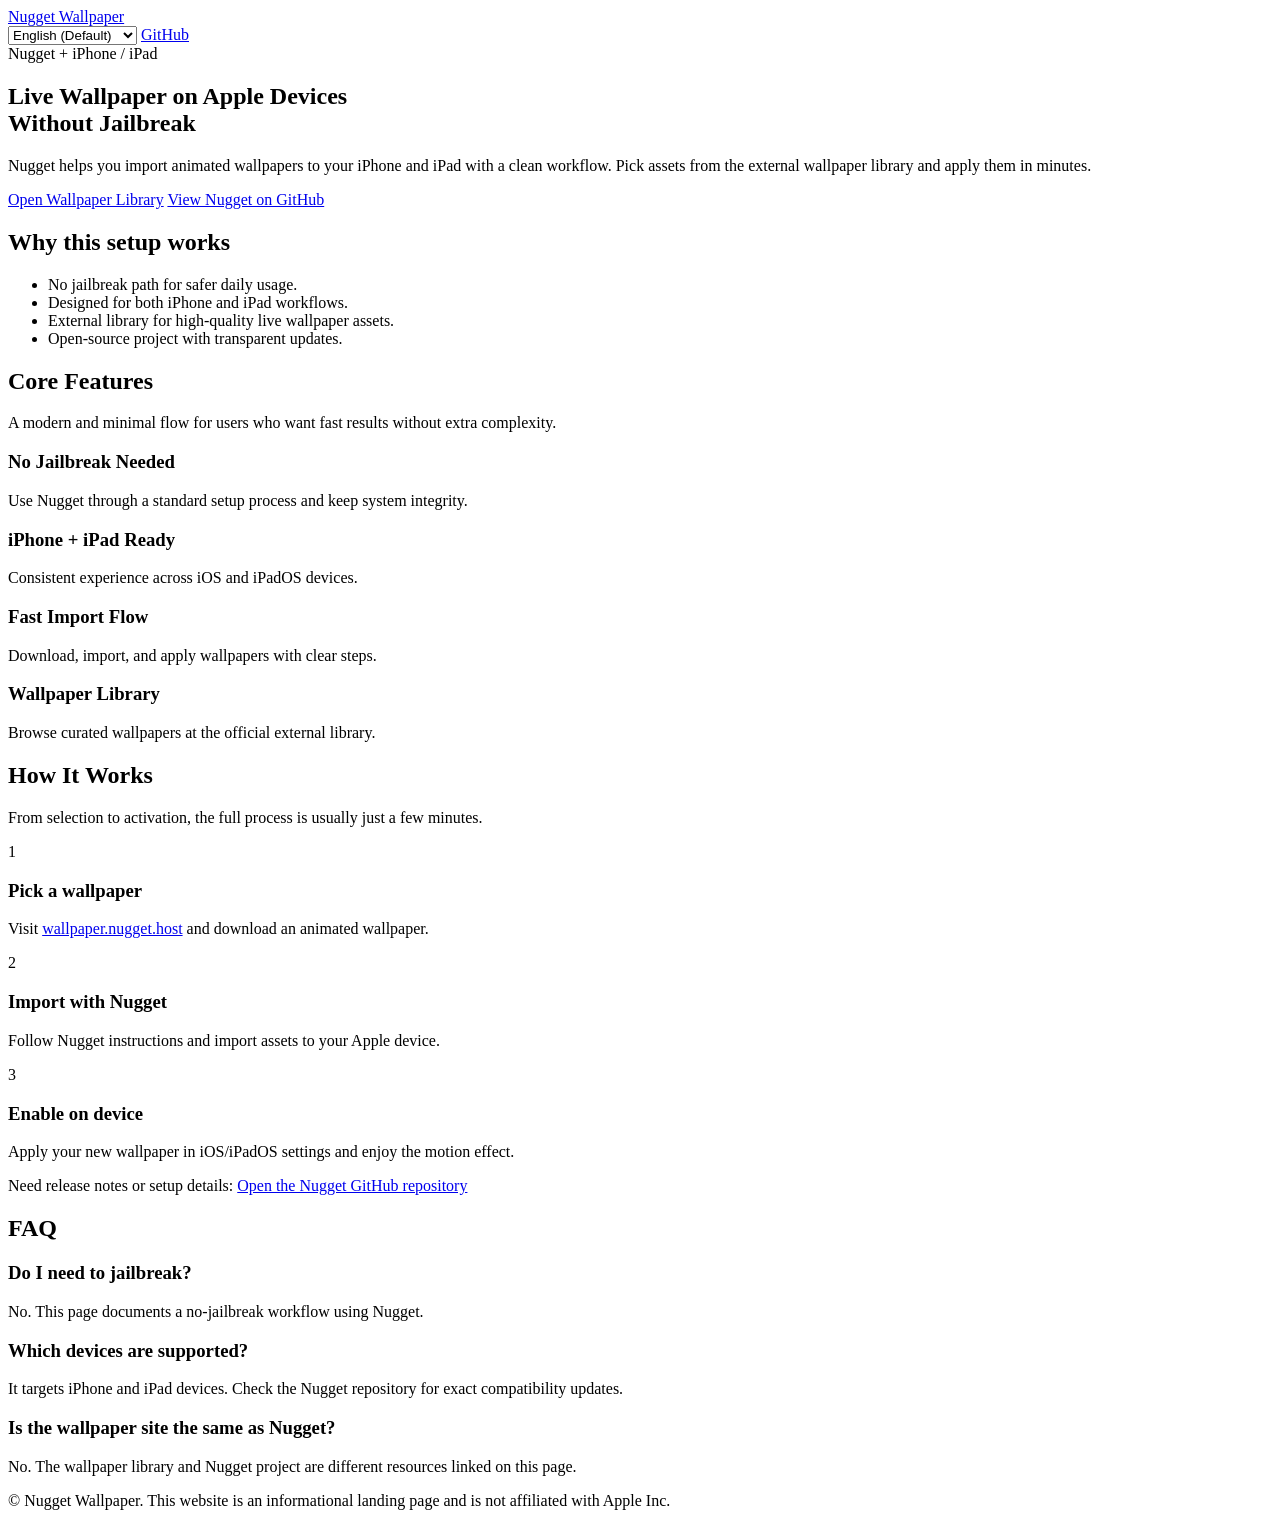
==== docs/index.html @ 43ba1bdb "docs: 添加多语言README文档" ====
<!doctype html>
<html lang="en">
<head>
  <meta charset="utf-8">
  <meta name="viewport" content="width=device-width, initial-scale=1">
  <title>Nugget Live Wallpaper for iPhone & iPad | No Jailbreak</title>
  <meta name="description" content="Beautify your iPhone and iPad with Nugget live wallpapers. Import animated wallpapers without jailbreak and access the official wallpaper library.">
  <meta name="keywords" content="Nugget, live wallpaper, iPhone wallpaper, iPad wallpaper, no jailbreak, animated wallpaper, Apple customization">
  <meta name="robots" content="index,follow,max-snippet:-1,max-image-preview:large,max-video-preview:-1">
  <meta name="googlebot" content="index,follow,max-snippet:-1,max-image-preview:large,max-video-preview:-1">
  <link rel="canonical" href="https://john-0x01.github.io/nugget-wallpaper/">
  <link rel="alternate" hreflang="en" href="https://john-0x01.github.io/nugget-wallpaper/en/">
  <link rel="alternate" hreflang="vi" href="https://john-0x01.github.io/nugget-wallpaper/vi/">
  <link rel="alternate" hreflang="ja" href="https://john-0x01.github.io/nugget-wallpaper/ja/">
  <link rel="alternate" hreflang="ko" href="https://john-0x01.github.io/nugget-wallpaper/ko/">
  <link rel="alternate" hreflang="th" href="https://john-0x01.github.io/nugget-wallpaper/th/">
  <link rel="alternate" hreflang="ru" href="https://john-0x01.github.io/nugget-wallpaper/ru/">
  <link rel="alternate" hreflang="fr" href="https://john-0x01.github.io/nugget-wallpaper/fr/">
  <link rel="alternate" hreflang="hi" href="https://john-0x01.github.io/nugget-wallpaper/hi/">
  <link rel="alternate" hreflang="es" href="https://john-0x01.github.io/nugget-wallpaper/es/">
  <link rel="alternate" hreflang="ar" href="https://john-0x01.github.io/nugget-wallpaper/ar/">
  <link rel="alternate" hreflang="de" href="https://john-0x01.github.io/nugget-wallpaper/de/">
  <link rel="alternate" hreflang="id" href="https://john-0x01.github.io/nugget-wallpaper/id/">
  <link rel="alternate" hreflang="x-default" href="https://john-0x01.github.io/nugget-wallpaper/">
  <meta property="og:type" content="website">
  <meta property="og:site_name" content="Nugget Wallpaper">
  <meta property="og:title" content="Nugget Live Wallpaper for iPhone & iPad (No Jailbreak)">
  <meta property="og:description" content="Import animated wallpapers to Apple devices with Nugget in minutes.">
  <meta property="og:url" content="https://john-0x01.github.io/nugget-wallpaper/">
  <meta property="og:image" content="https://john-0x01.github.io/nugget-wallpaper/assets/og-cover.svg">
  <meta name="twitter:card" content="summary_large_image">
  <meta name="twitter:title" content="Nugget Live Wallpaper for iPhone & iPad">
  <meta name="twitter:description" content="No jailbreak required. Use Nugget to import live wallpapers.">
  <meta name="twitter:image" content="https://john-0x01.github.io/nugget-wallpaper/assets/og-cover.svg">
  <link rel="preconnect" href="https://fonts.googleapis.com">
  <link rel="preconnect" href="https://fonts.gstatic.com" crossorigin>
  <link href="https://fonts.googleapis.com/css2?family=Noto+Sans:wght@400;500;700;800&family=Noto+Sans+JP:wght@400;500;700;900&family=Noto+Sans+KR:wght@400;500;700;900&family=Noto+Sans+Thai:wght@400;500;700;900&family=Space+Grotesk:wght@500;700&display=swap" rel="stylesheet">
  <link rel="stylesheet" href="/nugget-wallpaper/assets/styles.css">
  <script type="application/ld+json">
  {
    "@context": "https://schema.org",
    "@type": "SoftwareApplication",
    "name": "Nugget",
    "operatingSystem": "iOS, iPadOS",
    "applicationCategory": "UtilitiesApplication",
    "description": "Import live wallpapers to iPhone and iPad without jailbreak using Nugget.",
    "url": "https://john-0x01.github.io/nugget-wallpaper/",
    "sameAs": [
      "https://github.com/leminlimez/Nugget",
      "https://wallpaper.nugget.host"
    ]
  }
  </script>
</head>
<body>
  <header class="site-header">
    <div class="container header-inner">
      <a class="brand" href="https://john-0x01.github.io/nugget-wallpaper/">
        <span class="brand-dot" aria-hidden="true"></span>
        <span>Nugget Wallpaper</span>
      </a>
      <div class="header-actions">
        <select class="language-select" data-language-select aria-label="Select language">
          <option value="https://john-0x01.github.io/nugget-wallpaper/" selected>English (Default)</option>
          <option value="https://john-0x01.github.io/nugget-wallpaper/en/">English</option>
          <option value="https://john-0x01.github.io/nugget-wallpaper/vi/">Tiếng Việt</option>
          <option value="https://john-0x01.github.io/nugget-wallpaper/ja/">日本語</option>
          <option value="https://john-0x01.github.io/nugget-wallpaper/ko/">한국어</option>
          <option value="https://john-0x01.github.io/nugget-wallpaper/th/">ไทย</option>
          <option value="https://john-0x01.github.io/nugget-wallpaper/ru/">Русский</option>
          <option value="https://john-0x01.github.io/nugget-wallpaper/fr/">Français</option>
          <option value="https://john-0x01.github.io/nugget-wallpaper/hi/">हिन्दी</option>
          <option value="https://john-0x01.github.io/nugget-wallpaper/es/">Español</option>
          <option value="https://john-0x01.github.io/nugget-wallpaper/ar/">العربية</option>
          <option value="https://john-0x01.github.io/nugget-wallpaper/de/">Deutsch</option>
          <option value="https://john-0x01.github.io/nugget-wallpaper/id/">Bahasa Indonesia</option>
        </select>
        <a class="icon-link" href="https://github.com/leminlimez/Nugget" target="_blank" rel="noopener noreferrer">GitHub</a>
      </div>
    </div>
  </header>

  <main>
    <section class="container hero reveal">
      <div>
        <span class="badge">Nugget + iPhone / iPad</span>
        <h1>Live Wallpaper on Apple Devices<br>Without Jailbreak</h1>
        <p class="subtitle">
          Nugget helps you import animated wallpapers to your iPhone and iPad with a clean workflow. Pick assets from the external wallpaper library and apply them in minutes.
        </p>
        <div class="cta-row">
          <a class="btn btn-primary" href="https://wallpaper.nugget.host" target="_blank" rel="noopener noreferrer">Open Wallpaper Library</a>
          <a class="btn btn-secondary" href="https://github.com/leminlimez/Nugget" target="_blank" rel="noopener noreferrer">View Nugget on GitHub</a>
        </div>
      </div>
      <aside class="hero-card">
        <h2>Why this setup works</h2>
        <ul class="hero-list">
          <li>No jailbreak path for safer daily usage.</li>
          <li>Designed for both iPhone and iPad workflows.</li>
          <li>External library for high-quality live wallpaper assets.</li>
          <li>Open-source project with transparent updates.</li>
        </ul>
      </aside>
    </section>

    <section class="container section reveal" id="features">
      <h2>Core Features</h2>
      <p class="section-intro">A modern and minimal flow for users who want fast results without extra complexity.</p>
      <div class="grid features">
        <article class="card">
          <h3>No Jailbreak Needed</h3>
          <p>Use Nugget through a standard setup process and keep system integrity.</p>
        </article>
        <article class="card">
          <h3>iPhone + iPad Ready</h3>
          <p>Consistent experience across iOS and iPadOS devices.</p>
        </article>
        <article class="card">
          <h3>Fast Import Flow</h3>
          <p>Download, import, and apply wallpapers with clear steps.</p>
        </article>
        <article class="card">
          <h3>Wallpaper Library</h3>
          <p>Browse curated wallpapers at the official external library.</p>
        </article>
      </div>
    </section>

    <section class="container section reveal" id="how-it-works">
      <h2>How It Works</h2>
      <p class="section-intro">From selection to activation, the full process is usually just a few minutes.</p>
      <div class="grid steps">
        <article class="card">
          <span class="step-number">1</span>
          <h3>Pick a wallpaper</h3>
          <p>Visit <a href="https://wallpaper.nugget.host" target="_blank" rel="noopener noreferrer">wallpaper.nugget.host</a> and download an animated wallpaper.</p>
        </article>
        <article class="card">
          <span class="step-number">2</span>
          <h3>Import with Nugget</h3>
          <p>Follow Nugget instructions and import assets to your Apple device.</p>
        </article>
        <article class="card">
          <span class="step-number">3</span>
          <h3>Enable on device</h3>
          <p>Apply your new wallpaper in iOS/iPadOS settings and enjoy the motion effect.</p>
        </article>
      </div>

      <div class="callout">
        Need release notes or setup details:
        <a href="https://github.com/leminlimez/Nugget" target="_blank" rel="noopener noreferrer">Open the Nugget GitHub repository</a>
      </div>
    </section>

    <section class="container section reveal" id="faq">
      <h2>FAQ</h2>
      <div class="faq">
        <article class="faq-item">
          <h3>Do I need to jailbreak?</h3>
          <p>No. This page documents a no-jailbreak workflow using Nugget.</p>
        </article>
        <article class="faq-item">
          <h3>Which devices are supported?</h3>
          <p>It targets iPhone and iPad devices. Check the Nugget repository for exact compatibility updates.</p>
        </article>
        <article class="faq-item">
          <h3>Is the wallpaper site the same as Nugget?</h3>
          <p>No. The wallpaper library and Nugget project are different resources linked on this page.</p>
        </article>
      </div>
    </section>
  </main>

  <footer class="site-footer">
    <div class="container footer-inner">
      <p>© <span class="year"></span> Nugget Wallpaper. This website is an informational landing page and is not affiliated with Apple Inc.</p>
    </div>
  </footer>

  <script src="/nugget-wallpaper/assets/app.js" defer></script>
</body>
</html>
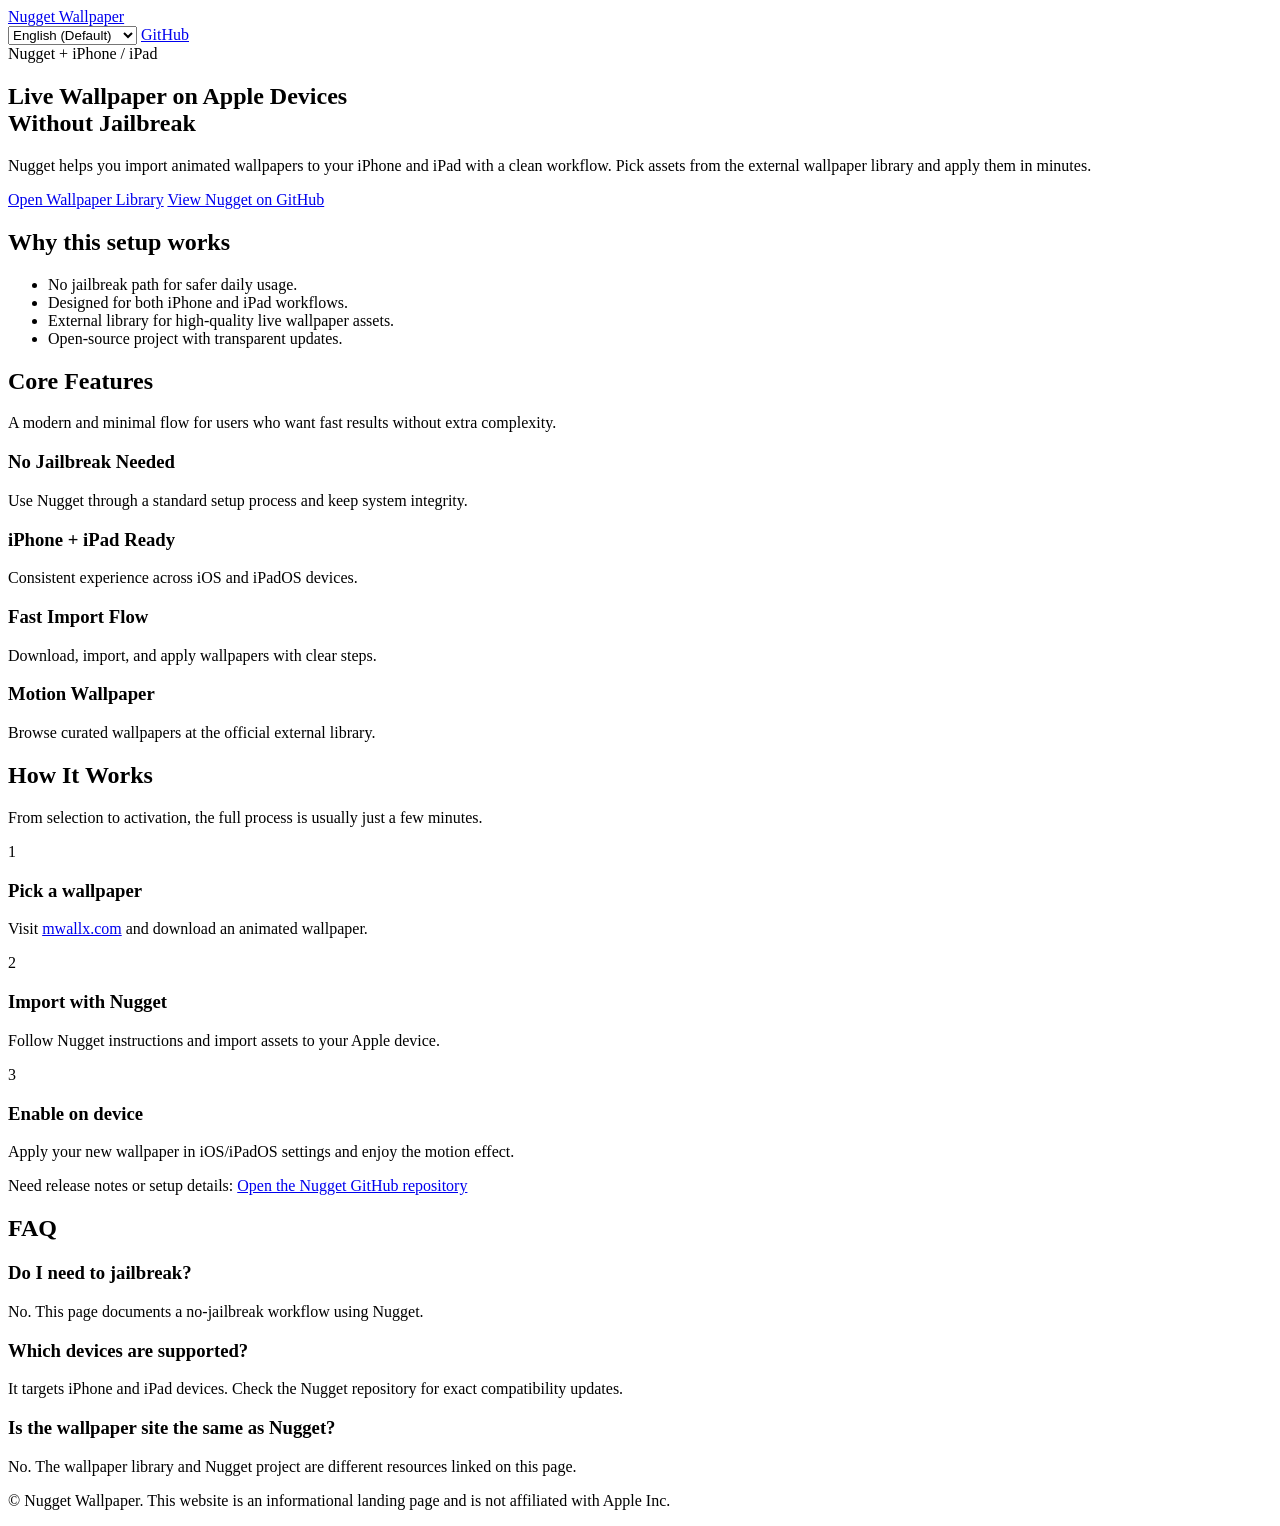
==== commit 982e8655: "fix: 更新壁纸库链接至 mwallx.com" ====
--- a/docs/index.html
+++ b/docs/index.html
@@ -5,7 +5,7 @@
   <meta name="viewport" content="width=device-width, initial-scale=1">
   <title>Nugget Live Wallpaper for iPhone & iPad | No Jailbreak</title>
   <meta name="description" content="Beautify your iPhone and iPad with Nugget live wallpapers. Import animated wallpapers without jailbreak and access the official wallpaper library.">
-  <meta name="keywords" content="Nugget, live wallpaper, iPhone wallpaper, iPad wallpaper, no jailbreak, animated wallpaper, Apple customization">
+  <meta name="keywords" content="Nugget, motion wallpaper, nugget wallpaper, tendies wallpaper, tendies file, nugget ios 26, nugget ios 18, nugget ios 17, nugget ipa, nugget ios wallpaper, nugget  wallpaper ios, misaka, misaka26, nugget github, nugget mobile, sidestore, nugget v7, nugget v5, nugget 5.0, pocket poster, cowabunga,itunes download, iPhone wallpaper, iPad wallpaper, no jailbreak, animated wallpaper, Motion Wallpaper, Apple customization wallpaper, Nugget wallpaper, live wallpaper, how to set wallpaper with Nugget, system themes, system widgets, Nugget tutorial, tendies wallpaper files">
   <meta name="robots" content="index,follow,max-snippet:-1,max-image-preview:large,max-video-preview:-1">
   <meta name="googlebot" content="index,follow,max-snippet:-1,max-image-preview:large,max-video-preview:-1">
   <link rel="canonical" href="https://john-0x01.github.io/nugget-wallpaper/">
@@ -43,13 +43,29 @@
     "name": "Nugget",
     "operatingSystem": "iOS, iPadOS",
     "applicationCategory": "UtilitiesApplication",
-    "description": "Import live wallpapers to iPhone and iPad without jailbreak using Nugget.",
+    "description": "Import motion wallpapers to iPhone and iPad without jailbreak using Nugget.",
     "url": "https://john-0x01.github.io/nugget-wallpaper/",
     "sameAs": [
       "https://github.com/leminlimez/Nugget",
-      "https://wallpaper.nugget.host"
+      "https://mwallx.com"
     ]
   }
+  </script>
+<!-- Google tag (gtag.js) -->
+  <script async src="https://www.googletagmanager.com/gtag/js?id=G-H7LN4WKBP3"></script>
+  <script>
+    window.dataLayer = window.dataLayer || [];
+    function gtag(){dataLayer.push(arguments);}
+    gtag('js', new Date());
+
+    gtag('config', 'G-H7LN4WKBP3');
+  </script>
+<script type="text/javascript">
+      (function(c,l,a,r,i,t,y){
+          c[a]=c[a]||function(){(c[a].q=c[a].q||[]).push(arguments)};
+          t=l.createElement(r);t.async=1;t.src="https://www.clarity.ms/tag/"+i;
+          y=l.getElementsByTagName(r)[0];y.parentNode.insertBefore(t,y);
+      })(window, document, "clarity", "script", "vpftzbodew");
   </script>
 </head>
 <body>
@@ -89,7 +105,7 @@
           Nugget helps you import animated wallpapers to your iPhone and iPad with a clean workflow. Pick assets from the external wallpaper library and apply them in minutes.
         </p>
         <div class="cta-row">
-          <a class="btn btn-primary" href="https://wallpaper.nugget.host" target="_blank" rel="noopener noreferrer">Open Wallpaper Library</a>
+          <a class="btn btn-primary" href="https://mwallx.com" target="_blank" rel="noopener noreferrer">Open Wallpaper Library</a>
           <a class="btn btn-secondary" href="https://github.com/leminlimez/Nugget" target="_blank" rel="noopener noreferrer">View Nugget on GitHub</a>
         </div>
       </div>
@@ -121,7 +137,7 @@
           <p>Download, import, and apply wallpapers with clear steps.</p>
         </article>
         <article class="card">
-          <h3>Wallpaper Library</h3>
+          <h3>Motion Wallpaper</h3>
           <p>Browse curated wallpapers at the official external library.</p>
         </article>
       </div>
@@ -134,7 +150,7 @@
         <article class="card">
           <span class="step-number">1</span>
           <h3>Pick a wallpaper</h3>
-          <p>Visit <a href="https://wallpaper.nugget.host" target="_blank" rel="noopener noreferrer">wallpaper.nugget.host</a> and download an animated wallpaper.</p>
+          <p>Visit <a href="https://mwallx.com" target="_blank" rel="noopener noreferrer">mwallx.com</a> and download an animated wallpaper.</p>
         </article>
         <article class="card">
           <span class="step-number">2</span>
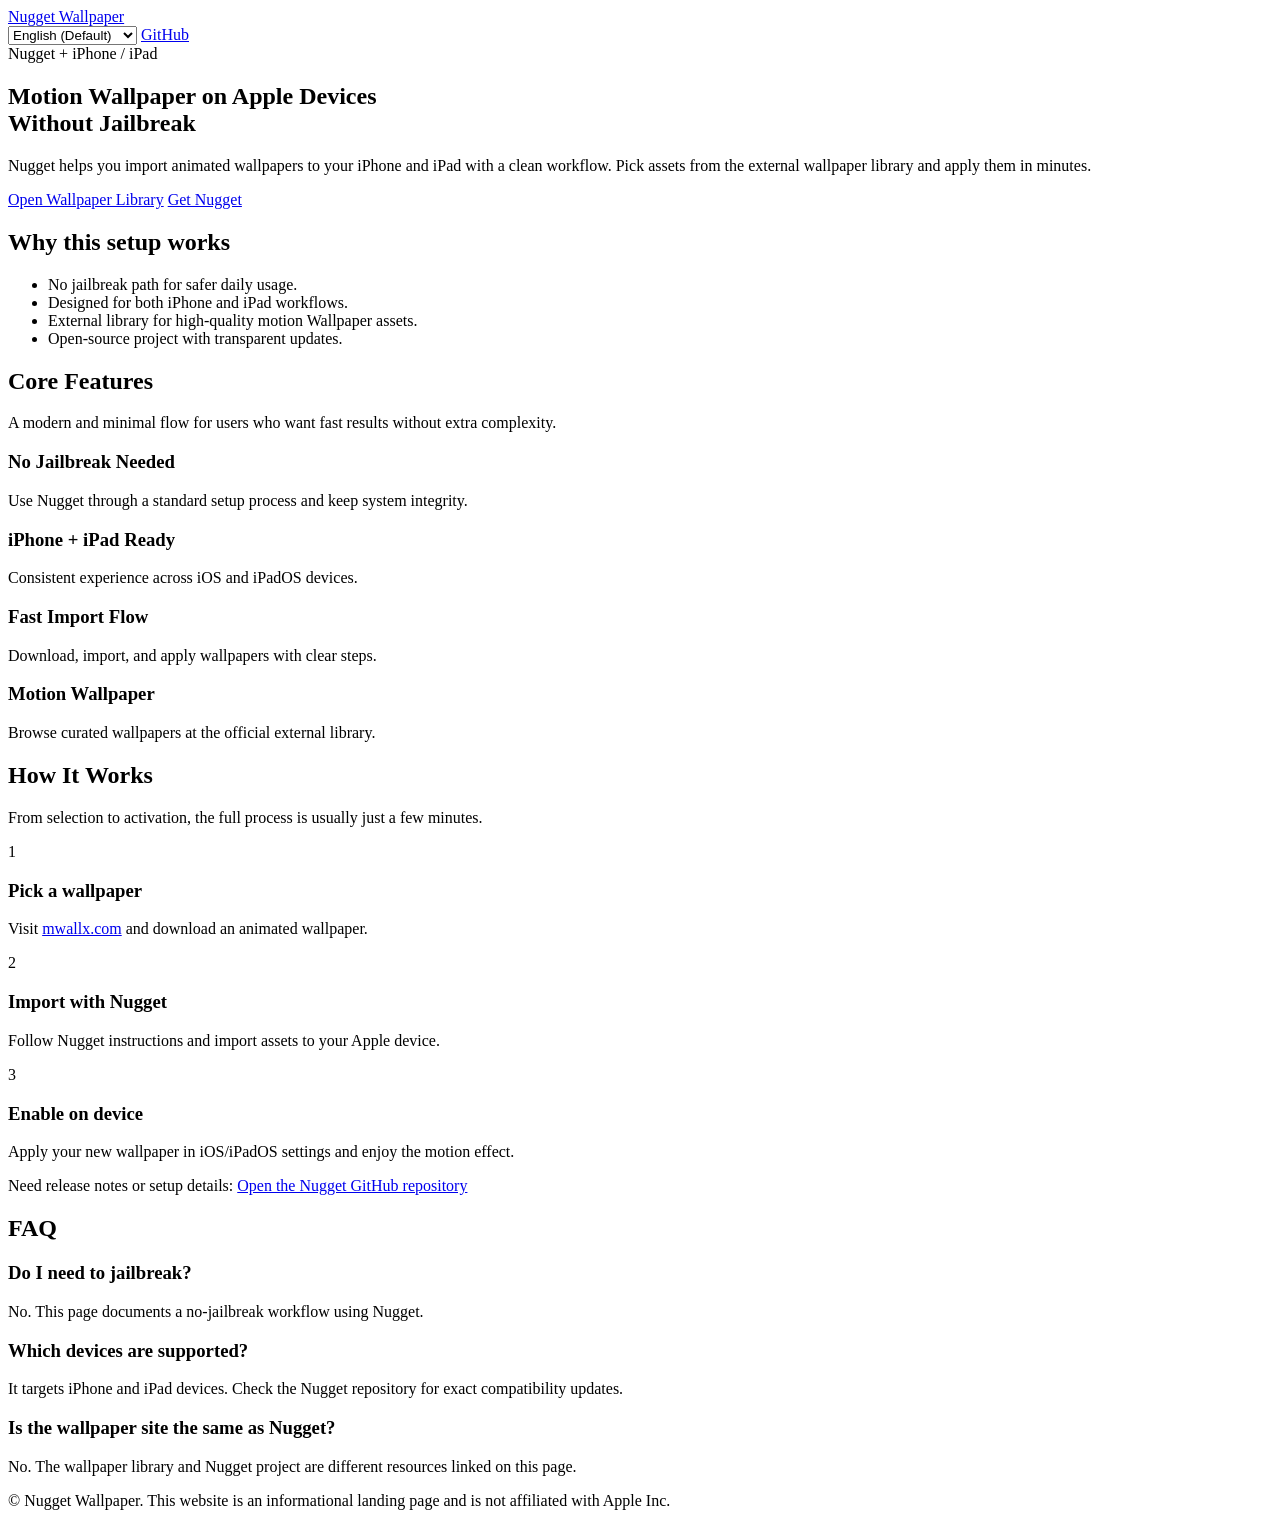
==== commit a9d0d6df: "docs: 更新文档中的术语和链接" ====
--- a/docs/index.html
+++ b/docs/index.html
@@ -3,9 +3,9 @@
 <head>
   <meta charset="utf-8">
   <meta name="viewport" content="width=device-width, initial-scale=1">
-  <title>Nugget Live Wallpaper for iPhone & iPad | No Jailbreak</title>
-  <meta name="description" content="Beautify your iPhone and iPad with Nugget live wallpapers. Import animated wallpapers without jailbreak and access the official wallpaper library.">
-  <meta name="keywords" content="Nugget, motion wallpaper, nugget wallpaper, tendies wallpaper, tendies file, nugget ios 26, nugget ios 18, nugget ios 17, nugget ipa, nugget ios wallpaper, nugget  wallpaper ios, misaka, misaka26, nugget github, nugget mobile, sidestore, nugget v7, nugget v5, nugget 5.0, pocket poster, cowabunga,itunes download, iPhone wallpaper, iPad wallpaper, no jailbreak, animated wallpaper, Motion Wallpaper, Apple customization wallpaper, Nugget wallpaper, live wallpaper, how to set wallpaper with Nugget, system themes, system widgets, Nugget tutorial, tendies wallpaper files">
+  <title>Nugget Motion Wallpaper for iPhone & iPad | No Jailbreak</title>
+  <meta name="description" content="Beautify your iPhone and iPad with Nugget motion Wallpapers. Import animated wallpapers without jailbreak and access the official wallpaper library.">
+  <meta name="keywords" content="Nugget, nugget ios, motion wallpaper, nugget wallpaper, tendies wallpaper, tendies file, nugget ios 26, nugget ios 18, nugget ios 17, nugget ipa, nugget ios wallpaper, nugget  wallpaper ios, misaka, misaka26, nugget github, nugget mobile, sidestore, nugget v7, nugget v5, nugget 5.0, pocket poster, cowabunga,itunes download, iPhone wallpaper, iPad wallpaper, no jailbreak, animated wallpaper, Motion Wallpaper, Apple customization wallpaper, Nugget wallpaper, motion Wallpaper, how to set wallpaper with Nugget, system themes, system widgets, Nugget tutorial, tendies wallpaper files">
   <meta name="robots" content="index,follow,max-snippet:-1,max-image-preview:large,max-video-preview:-1">
   <meta name="googlebot" content="index,follow,max-snippet:-1,max-image-preview:large,max-video-preview:-1">
   <link rel="canonical" href="https://john-0x01.github.io/nugget-wallpaper/">
@@ -24,13 +24,13 @@
   <link rel="alternate" hreflang="x-default" href="https://john-0x01.github.io/nugget-wallpaper/">
   <meta property="og:type" content="website">
   <meta property="og:site_name" content="Nugget Wallpaper">
-  <meta property="og:title" content="Nugget Live Wallpaper for iPhone & iPad (No Jailbreak)">
+  <meta property="og:title" content="Nugget Motion Wallpaper for iPhone & iPad (No Jailbreak)">
   <meta property="og:description" content="Import animated wallpapers to Apple devices with Nugget in minutes.">
   <meta property="og:url" content="https://john-0x01.github.io/nugget-wallpaper/">
   <meta property="og:image" content="https://john-0x01.github.io/nugget-wallpaper/assets/og-cover.svg">
   <meta name="twitter:card" content="summary_large_image">
-  <meta name="twitter:title" content="Nugget Live Wallpaper for iPhone & iPad">
-  <meta name="twitter:description" content="No jailbreak required. Use Nugget to import live wallpapers.">
+  <meta name="twitter:title" content="Nugget Motion Wallpaper for iPhone & iPad">
+  <meta name="twitter:description" content="No jailbreak required. Use Nugget to import motion Wallpapers.">
   <meta name="twitter:image" content="https://john-0x01.github.io/nugget-wallpaper/assets/og-cover.svg">
   <link rel="preconnect" href="https://fonts.googleapis.com">
   <link rel="preconnect" href="https://fonts.gstatic.com" crossorigin>
@@ -100,13 +100,13 @@
     <section class="container hero reveal">
       <div>
         <span class="badge">Nugget + iPhone / iPad</span>
-        <h1>Live Wallpaper on Apple Devices<br>Without Jailbreak</h1>
+        <h1>Motion Wallpaper on Apple Devices<br>Without Jailbreak</h1>
         <p class="subtitle">
           Nugget helps you import animated wallpapers to your iPhone and iPad with a clean workflow. Pick assets from the external wallpaper library and apply them in minutes.
         </p>
         <div class="cta-row">
-          <a class="btn btn-primary" href="https://mwallx.com" target="_blank" rel="noopener noreferrer">Open Wallpaper Library</a>
-          <a class="btn btn-secondary" href="https://github.com/leminlimez/Nugget" target="_blank" rel="noopener noreferrer">View Nugget on GitHub</a>
+          <a class="btn btn-primary" href="https://mwallx.com" target="_blank">Open Wallpaper Library</a>
+          <a class="btn btn-secondary" href="https://nugget.host" target="_blank" >Get Nugget</a>
         </div>
       </div>
       <aside class="hero-card">
@@ -114,7 +114,7 @@
         <ul class="hero-list">
           <li>No jailbreak path for safer daily usage.</li>
           <li>Designed for both iPhone and iPad workflows.</li>
-          <li>External library for high-quality live wallpaper assets.</li>
+          <li>External library for high-quality motion Wallpaper assets.</li>
           <li>Open-source project with transparent updates.</li>
         </ul>
       </aside>
@@ -150,7 +150,7 @@
         <article class="card">
           <span class="step-number">1</span>
           <h3>Pick a wallpaper</h3>
-          <p>Visit <a href="https://mwallx.com" target="_blank" rel="noopener noreferrer">mwallx.com</a> and download an animated wallpaper.</p>
+          <p>Visit <a href="https://mwallx.com" target="_blank">mwallx.com</a> and download an animated wallpaper.</p>
         </article>
         <article class="card">
           <span class="step-number">2</span>
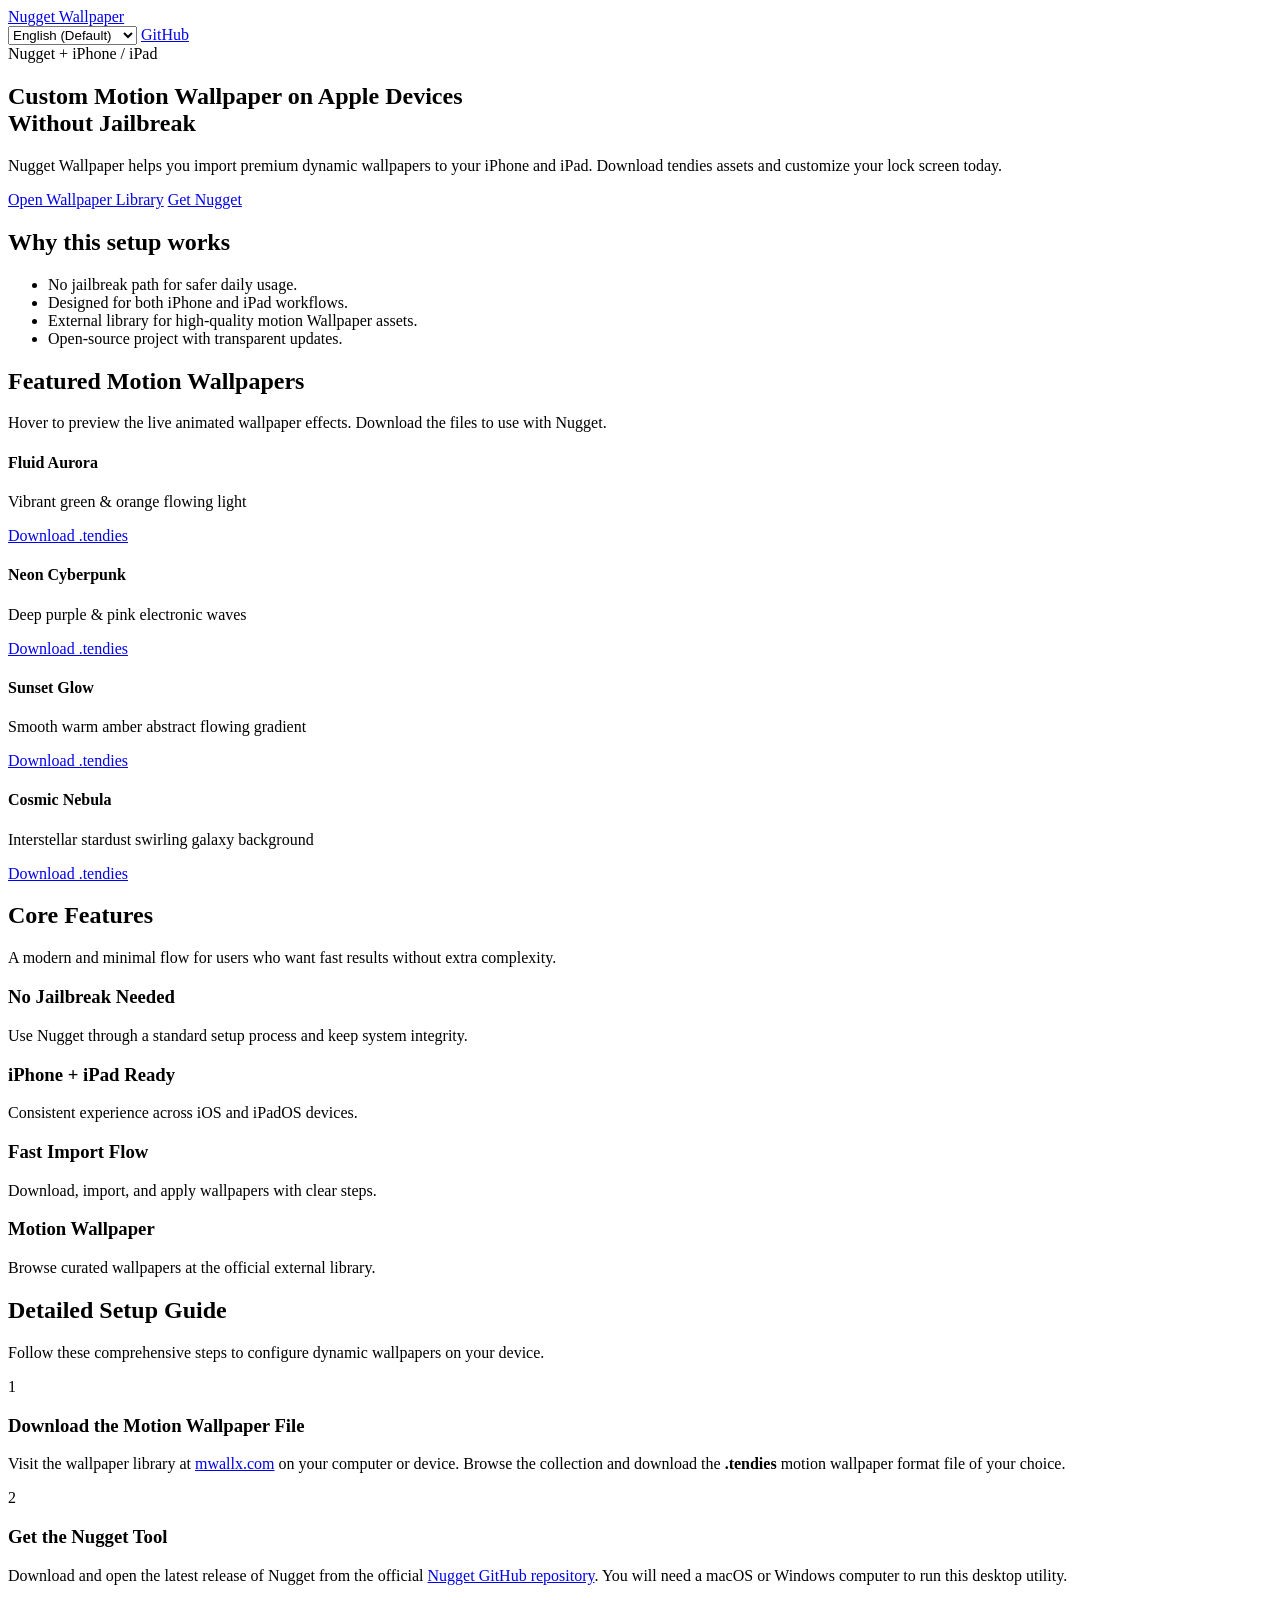
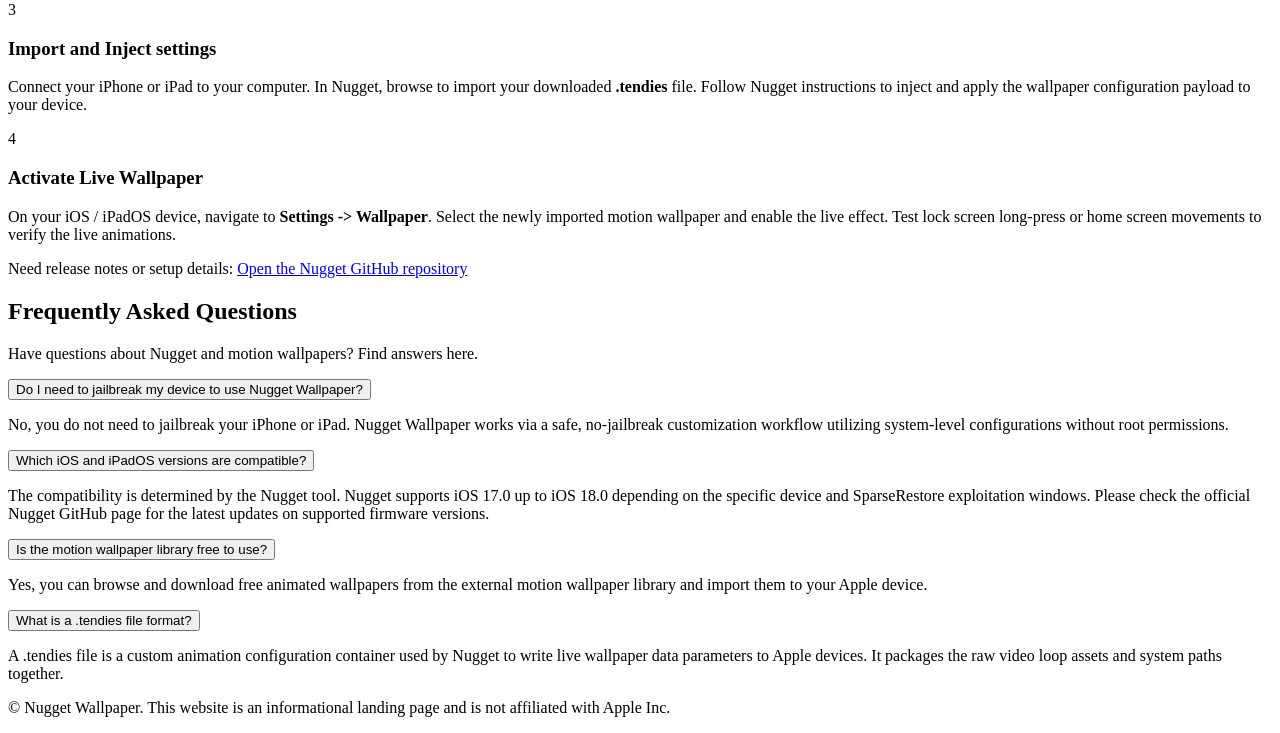
==== commit ccc84516: "feat(i18n): 更新多语言内容与交互组件" ====
--- a/docs/index.html
+++ b/docs/index.html
@@ -3,9 +3,9 @@
 <head>
   <meta charset="utf-8">
   <meta name="viewport" content="width=device-width, initial-scale=1">
-  <title>Nugget Motion Wallpaper for iPhone & iPad | No Jailbreak</title>
-  <meta name="description" content="Beautify your iPhone and iPad with Nugget motion Wallpapers. Import animated wallpapers without jailbreak and access the official wallpaper library.">
-  <meta name="keywords" content="Nugget, nugget ios, motion wallpaper, nugget wallpaper, tendies wallpaper, tendies file, nugget ios 26, nugget ios 18, nugget ios 17, nugget ipa, nugget ios wallpaper, nugget  wallpaper ios, misaka, misaka26, nugget github, nugget mobile, sidestore, nugget v7, nugget v5, nugget 5.0, pocket poster, cowabunga,itunes download, iPhone wallpaper, iPad wallpaper, no jailbreak, animated wallpaper, Motion Wallpaper, Apple customization wallpaper, Nugget wallpaper, motion Wallpaper, how to set wallpaper with Nugget, system themes, system widgets, Nugget tutorial, tendies wallpaper files">
+  <title>Nugget Wallpaper: Custom Motion Wallpapers for iPhone & iPad (No Jailbreak)</title>
+  <meta name="description" content="Beautify your iPhone and iPad with Nugget Wallpaper. Import animated wallpapers without jailbreak, download .tendies files, and access the official library.">
+  <meta name="keywords" content="Nugget Wallpaper, nugget wallpaper, nugget motion wallpaper, tendies wallpaper, tendies file, nugget ios, how to set wallpaper with Nugget, animated wallpaper, iPhone motion wallpaper, iPad dynamic wallpaper, no jailbreak, Apple customization">
   <meta name="robots" content="index,follow,max-snippet:-1,max-image-preview:large,max-video-preview:-1">
   <meta name="googlebot" content="index,follow,max-snippet:-1,max-image-preview:large,max-video-preview:-1">
   <link rel="canonical" href="https://john-0x01.github.io/nugget-wallpaper/">
@@ -21,16 +21,18 @@
   <link rel="alternate" hreflang="ar" href="https://john-0x01.github.io/nugget-wallpaper/ar/">
   <link rel="alternate" hreflang="de" href="https://john-0x01.github.io/nugget-wallpaper/de/">
   <link rel="alternate" hreflang="id" href="https://john-0x01.github.io/nugget-wallpaper/id/">
+  <link rel="alternate" hreflang="zh" href="https://john-0x01.github.io/nugget-wallpaper/zh/">
+  <link rel="alternate" hreflang="pt" href="https://john-0x01.github.io/nugget-wallpaper/pt/">
   <link rel="alternate" hreflang="x-default" href="https://john-0x01.github.io/nugget-wallpaper/">
   <meta property="og:type" content="website">
   <meta property="og:site_name" content="Nugget Wallpaper">
-  <meta property="og:title" content="Nugget Motion Wallpaper for iPhone & iPad (No Jailbreak)">
-  <meta property="og:description" content="Import animated wallpapers to Apple devices with Nugget in minutes.">
+  <meta property="og:title" content="Nugget Wallpaper: Custom Motion Wallpapers for iPhone & iPad">
+  <meta property="og:description" content="Import animated wallpapers to Apple devices with Nugget in minutes. No jailbreak required.">
   <meta property="og:url" content="https://john-0x01.github.io/nugget-wallpaper/">
   <meta property="og:image" content="https://john-0x01.github.io/nugget-wallpaper/assets/og-cover.svg">
   <meta name="twitter:card" content="summary_large_image">
-  <meta name="twitter:title" content="Nugget Motion Wallpaper for iPhone & iPad">
-  <meta name="twitter:description" content="No jailbreak required. Use Nugget to import motion Wallpapers.">
+  <meta name="twitter:title" content="Nugget Wallpaper: Custom Motion Wallpapers for iPhone & iPad">
+  <meta name="twitter:description" content="No jailbreak required. Use Nugget to import custom dynamic wallpapers.">
   <meta name="twitter:image" content="https://john-0x01.github.io/nugget-wallpaper/assets/og-cover.svg">
   <link rel="preconnect" href="https://fonts.googleapis.com">
   <link rel="preconnect" href="https://fonts.gstatic.com" crossorigin>
@@ -49,6 +51,57 @@
       "https://github.com/leminlimez/Nugget",
       "https://mwallx.com"
     ]
+  }
+  </script>
+  <script type="application/ld+json">
+  {
+    "@context": "https://schema.org",
+    "@type": "FAQPage",
+    "mainEntity": [{
+      "@type": "Question",
+      "name": "Do I need to jailbreak my device to use Nugget Wallpaper?",
+      "acceptedAnswer": {
+        "@type": "Answer",
+        "text": "No, you do not need to jailbreak your iPhone or iPad. Nugget Wallpaper works via a safe, no-jailbreak customization workflow utilizing system-level configurations without root permissions."
+      }
+    }, {
+      "@type": "Question",
+      "name": "How do I import live wallpapers using Nugget?",
+      "acceptedAnswer": {
+        "@type": "Answer",
+        "text": "You can import live wallpapers by downloading the .tendies motion wallpaper file, linking it to the Nugget desktop tool, and writing the settings into your iOS device."
+      }
+    }, {
+      "@type": "Question",
+      "name": "Is the motion wallpaper library free to use?",
+      "acceptedAnswer": {
+        "@type": "Answer",
+        "text": "Yes, you can browse and download free animated wallpapers from the external motion wallpaper library and import them to your Apple device."
+      }
+    }]
+  }
+  </script>
+  <script type="application/ld+json">
+  {
+    "@context": "https://schema.org",
+    "@type": "HowTo",
+    "name": "How to Import and Set Live Wallpapers using Nugget",
+    "description": "A step-by-step guide to installing motion wallpapers on iPhone or iPad without a jailbreak.",
+    "step": [{
+      "@type": "HowToStep",
+      "name": "Download a Motion Wallpaper",
+      "text": "Go to the official motion wallpaper library and download the .tendies file you like.",
+      "url": "https://mwallx.com"
+    }, {
+      "@type": "HowToStep",
+      "name": "Connect and Import via Nugget",
+      "text": "Open the Nugget app, connect your iPhone or iPad, and load the downloaded wallpaper file into Nugget's setup workflow.",
+      "url": "https://github.com/leminlimez/Nugget"
+    }, {
+      "@type": "HowToStep",
+      "name": "Apply settings and restart",
+      "text": "Write the settings into your iOS device and enable the live effect in settings."
+    }]
   }
   </script>
 <!-- Google tag (gtag.js) -->
@@ -90,6 +143,8 @@
           <option value="https://john-0x01.github.io/nugget-wallpaper/ar/">العربية</option>
           <option value="https://john-0x01.github.io/nugget-wallpaper/de/">Deutsch</option>
           <option value="https://john-0x01.github.io/nugget-wallpaper/id/">Bahasa Indonesia</option>
+          <option value="https://john-0x01.github.io/nugget-wallpaper/zh/">简体中文</option>
+          <option value="https://john-0x01.github.io/nugget-wallpaper/pt/">Português</option>
         </select>
         <a class="icon-link" href="https://github.com/leminlimez/Nugget" target="_blank" rel="noopener noreferrer">GitHub</a>
       </div>
@@ -100,13 +155,13 @@
     <section class="container hero reveal">
       <div>
         <span class="badge">Nugget + iPhone / iPad</span>
-        <h1>Motion Wallpaper on Apple Devices<br>Without Jailbreak</h1>
+        <h1>Custom Motion Wallpaper on Apple Devices<br>Without Jailbreak</h1>
         <p class="subtitle">
-          Nugget helps you import animated wallpapers to your iPhone and iPad with a clean workflow. Pick assets from the external wallpaper library and apply them in minutes.
+          Nugget Wallpaper helps you import premium dynamic wallpapers to your iPhone and iPad. Download tendies assets and customize your lock screen today.
         </p>
         <div class="cta-row">
           <a class="btn btn-primary" href="https://mwallx.com" target="_blank">Open Wallpaper Library</a>
-          <a class="btn btn-secondary" href="https://nugget.host" target="_blank" >Get Nugget</a>
+          <a class="btn btn-secondary" href="https://nugget.host" target="_blank">Get Nugget</a>
         </div>
       </div>
       <aside class="hero-card">
@@ -120,6 +175,62 @@
       </aside>
     </section>
 
+    <!-- New: Interactive Live Wallpaper Gallery Section -->
+    <section class="container section reveal" id="gallery">
+      <h2>Featured Motion Wallpapers</h2>
+      <p class="section-intro">Hover to preview the live animated wallpaper effects. Download the files to use with Nugget.</p>
+      <div class="gallery-grid">
+        <article class="wallpaper-card">
+          <div class="wallpaper-preview-wrapper">
+            <div class="wallpaper-preview-flow w-fluid"></div>
+          </div>
+          <div class="wallpaper-info">
+            <h4>Fluid Aurora</h4>
+            <p>Vibrant green & orange flowing light</p>
+          </div>
+          <a class="btn-download-sim" href="https://mwallx.com" target="_blank">
+            <span>Download .tendies</span>
+          </a>
+        </article>
+        <article class="wallpaper-card">
+          <div class="wallpaper-preview-wrapper">
+            <div class="wallpaper-preview-flow w-neon"></div>
+          </div>
+          <div class="wallpaper-info">
+            <h4>Neon Cyberpunk</h4>
+            <p>Deep purple & pink electronic waves</p>
+          </div>
+          <a class="btn-download-sim" href="https://mwallx.com" target="_blank">
+            <span>Download .tendies</span>
+          </a>
+        </article>
+        <article class="wallpaper-card">
+          <div class="wallpaper-preview-wrapper">
+            <div class="wallpaper-preview-flow w-sunset"></div>
+          </div>
+          <div class="wallpaper-info">
+            <h4>Sunset Glow</h4>
+            <p>Smooth warm amber abstract flowing gradient</p>
+          </div>
+          <a class="btn-download-sim" href="https://mwallx.com" target="_blank">
+            <span>Download .tendies</span>
+          </a>
+        </article>
+        <article class="wallpaper-card">
+          <div class="wallpaper-preview-wrapper">
+            <div class="wallpaper-preview-flow w-cosmic"></div>
+          </div>
+          <div class="wallpaper-info">
+            <h4>Cosmic Nebula</h4>
+            <p>Interstellar stardust swirling galaxy background</p>
+          </div>
+          <a class="btn-download-sim" href="https://mwallx.com" target="_blank">
+            <span>Download .tendies</span>
+          </a>
+        </article>
+      </div>
+    </section>
+
     <section class="container section reveal" id="features">
       <h2>Core Features</h2>
       <p class="section-intro">A modern and minimal flow for users who want fast results without extra complexity.</p>
@@ -143,24 +254,39 @@
       </div>
     </section>
 
+    <!-- New: Detailed Step-by-Step Installation Guide Section (Replacing simple steps to combat content vacuum) -->
     <section class="container section reveal" id="how-it-works">
-      <h2>How It Works</h2>
-      <p class="section-intro">From selection to activation, the full process is usually just a few minutes.</p>
-      <div class="grid steps">
-        <article class="card">
-          <span class="step-number">1</span>
-          <h3>Pick a wallpaper</h3>
-          <p>Visit <a href="https://mwallx.com" target="_blank">mwallx.com</a> and download an animated wallpaper.</p>
-        </article>
-        <article class="card">
-          <span class="step-number">2</span>
-          <h3>Import with Nugget</h3>
-          <p>Follow Nugget instructions and import assets to your Apple device.</p>
-        </article>
-        <article class="card">
-          <span class="step-number">3</span>
-          <h3>Enable on device</h3>
-          <p>Apply your new wallpaper in iOS/iPadOS settings and enjoy the motion effect.</p>
+      <h2>Detailed Setup Guide</h2>
+      <p class="section-intro">Follow these comprehensive steps to configure dynamic wallpapers on your device.</p>
+      
+      <div class="guide-list">
+        <article class="guide-step">
+          <div class="guide-step-num">1</div>
+          <div class="guide-step-body">
+            <h3>Download the Motion Wallpaper File</h3>
+            <p>Visit the wallpaper library at <a href="https://mwallx.com" target="_blank">mwallx.com</a> on your computer or device. Browse the collection and download the <strong>.tendies</strong> motion wallpaper format file of your choice.</p>
+          </div>
+        </article>
+        <article class="guide-step">
+          <div class="guide-step-num">2</div>
+          <div class="guide-step-body">
+            <h3>Get the Nugget Tool</h3>
+            <p>Download and open the latest release of Nugget from the official <a href="https://github.com/leminlimez/Nugget" target="_blank">Nugget GitHub repository</a>. You will need a macOS or Windows computer to run this desktop utility.</p>
+          </div>
+        </article>
+        <article class="guide-step">
+          <div class="guide-step-num">3</div>
+          <div class="guide-step-body">
+            <h3>Import and Inject settings</h3>
+            <p>Connect your iPhone or iPad to your computer. In Nugget, browse to import your downloaded <strong>.tendies</strong> file. Follow Nugget instructions to inject and apply the wallpaper configuration payload to your device.</p>
+          </div>
+        </article>
+        <article class="guide-step">
+          <div class="guide-step-num">4</div>
+          <div class="guide-step-body">
+            <h3>Activate Live Wallpaper</h3>
+            <p>On your iOS / iPadOS device, navigate to <strong>Settings -> Wallpaper</strong>. Select the newly imported motion wallpaper and enable the live effect. Test lock screen long-press or home screen movements to verify the live animations.</p>
+          </div>
         </article>
       </div>
 
@@ -170,20 +296,58 @@
       </div>
     </section>
 
+    <!-- New: Accordion FAQ Section -->
     <section class="container section reveal" id="faq">
-      <h2>FAQ</h2>
-      <div class="faq">
-        <article class="faq-item">
-          <h3>Do I need to jailbreak?</h3>
-          <p>No. This page documents a no-jailbreak workflow using Nugget.</p>
-        </article>
-        <article class="faq-item">
-          <h3>Which devices are supported?</h3>
-          <p>It targets iPhone and iPad devices. Check the Nugget repository for exact compatibility updates.</p>
-        </article>
-        <article class="faq-item">
-          <h3>Is the wallpaper site the same as Nugget?</h3>
-          <p>No. The wallpaper library and Nugget project are different resources linked on this page.</p>
+      <h2>Frequently Asked Questions</h2>
+      <p class="section-intro">Have questions about Nugget and motion wallpapers? Find answers here.</p>
+      
+      <div class="accordion">
+        <article class="accordion-item">
+          <button class="accordion-header" aria-expanded="false">
+            <span>Do I need to jailbreak my device to use Nugget Wallpaper?</span>
+            <span class="accordion-icon" aria-hidden="true"></span>
+          </button>
+          <div class="accordion-content">
+            <div class="accordion-inner">
+              <p>No, you do not need to jailbreak your iPhone or iPad. Nugget Wallpaper works via a safe, no-jailbreak customization workflow utilizing system-level configurations without root permissions.</p>
+            </div>
+          </div>
+        </article>
+        
+        <article class="accordion-item">
+          <button class="accordion-header" aria-expanded="false">
+            <span>Which iOS and iPadOS versions are compatible?</span>
+            <span class="accordion-icon" aria-hidden="true"></span>
+          </button>
+          <div class="accordion-content">
+            <div class="accordion-inner">
+              <p>The compatibility is determined by the Nugget tool. Nugget supports iOS 17.0 up to iOS 18.0 depending on the specific device and SparseRestore exploitation windows. Please check the official Nugget GitHub page for the latest updates on supported firmware versions.</p>
+            </div>
+          </div>
+        </article>
+
+        <article class="accordion-item">
+          <button class="accordion-header" aria-expanded="false">
+            <span>Is the motion wallpaper library free to use?</span>
+            <span class="accordion-icon" aria-hidden="true"></span>
+          </button>
+          <div class="accordion-content">
+            <div class="accordion-inner">
+              <p>Yes, you can browse and download free animated wallpapers from the external motion wallpaper library and import them to your Apple device.</p>
+            </div>
+          </div>
+        </article>
+
+        <article class="accordion-item">
+          <button class="accordion-header" aria-expanded="false">
+            <span>What is a .tendies file format?</span>
+            <span class="accordion-icon" aria-hidden="true"></span>
+          </button>
+          <div class="accordion-content">
+            <div class="accordion-inner">
+              <p>A .tendies file is a custom animation configuration container used by Nugget to write live wallpaper data parameters to Apple devices. It packages the raw video loop assets and system paths together.</p>
+            </div>
+          </div>
         </article>
       </div>
     </section>
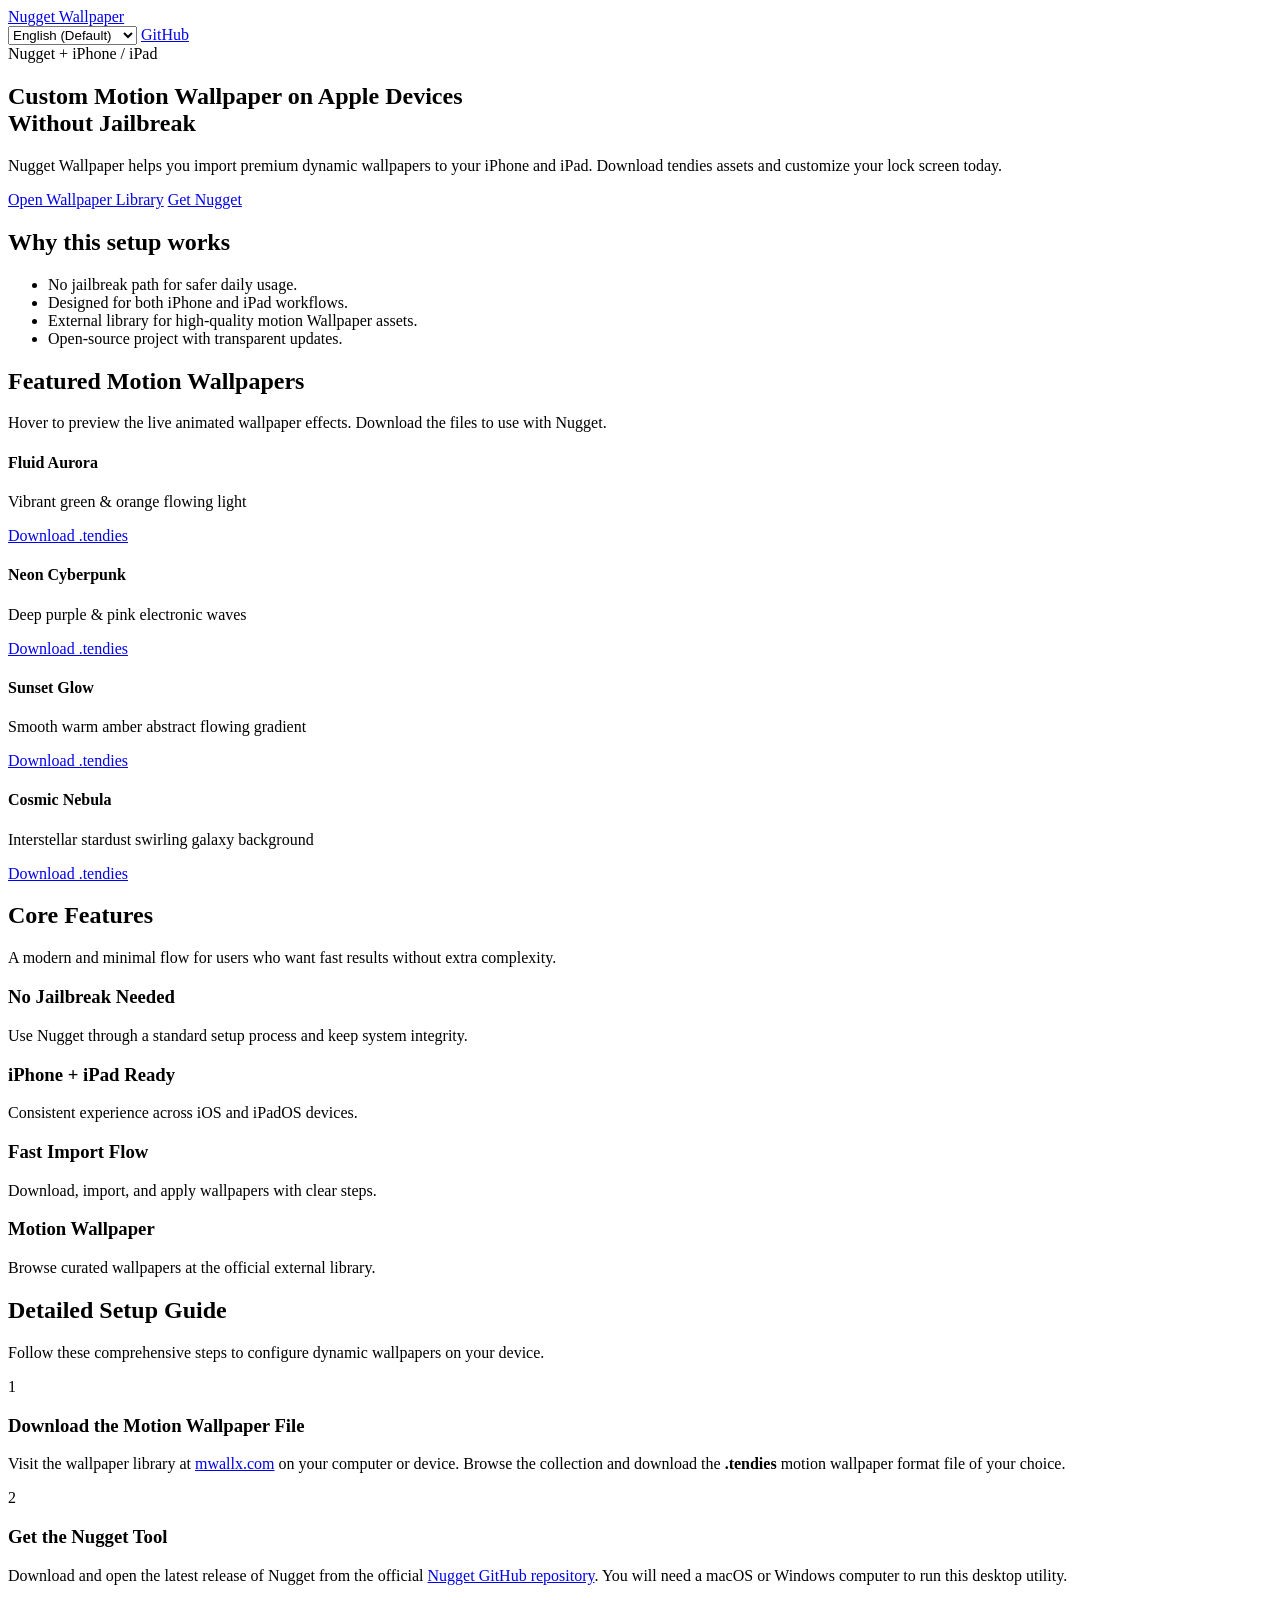
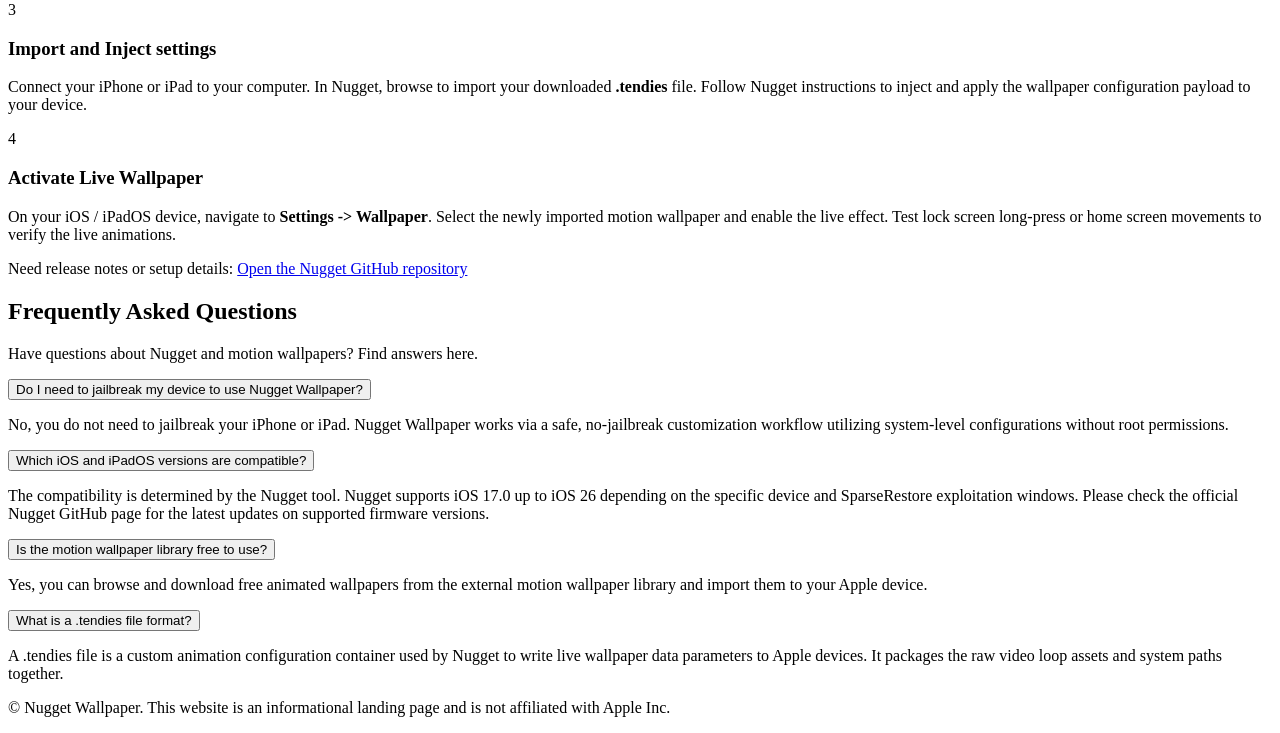
==== commit 5d26180a: "feat(i18n): 更新多语言内容与交互组件" ====
--- a/docs/index.html
+++ b/docs/index.html
@@ -5,7 +5,7 @@
   <meta name="viewport" content="width=device-width, initial-scale=1">
   <title>Nugget Wallpaper: Custom Motion Wallpapers for iPhone & iPad (No Jailbreak)</title>
   <meta name="description" content="Beautify your iPhone and iPad with Nugget Wallpaper. Import animated wallpapers without jailbreak, download .tendies files, and access the official library.">
-  <meta name="keywords" content="Nugget Wallpaper, nugget wallpaper, nugget motion wallpaper, tendies wallpaper, tendies file, nugget ios, how to set wallpaper with Nugget, animated wallpaper, iPhone motion wallpaper, iPad dynamic wallpaper, no jailbreak, Apple customization">
+  <meta name="keywords" content="nugget wallpaper, nugget motion wallpaper, tendies wallpaper, tendies file, nugget ios, how to set wallpaper with Nugget, animated wallpaper, iPhone motion wallpaper, iPad dynamic wallpaper, no jailbreak, Apple customization">
   <meta name="robots" content="index,follow,max-snippet:-1,max-image-preview:large,max-video-preview:-1">
   <meta name="googlebot" content="index,follow,max-snippet:-1,max-image-preview:large,max-video-preview:-1">
   <link rel="canonical" href="https://john-0x01.github.io/nugget-wallpaper/">
@@ -258,7 +258,7 @@
     <section class="container section reveal" id="how-it-works">
       <h2>Detailed Setup Guide</h2>
       <p class="section-intro">Follow these comprehensive steps to configure dynamic wallpapers on your device.</p>
-      
+
       <div class="guide-list">
         <article class="guide-step">
           <div class="guide-step-num">1</div>
@@ -300,7 +300,7 @@
     <section class="container section reveal" id="faq">
       <h2>Frequently Asked Questions</h2>
       <p class="section-intro">Have questions about Nugget and motion wallpapers? Find answers here.</p>
-      
+
       <div class="accordion">
         <article class="accordion-item">
           <button class="accordion-header" aria-expanded="false">
@@ -313,7 +313,7 @@
             </div>
           </div>
         </article>
-        
+
         <article class="accordion-item">
           <button class="accordion-header" aria-expanded="false">
             <span>Which iOS and iPadOS versions are compatible?</span>
@@ -321,7 +321,7 @@
           </button>
           <div class="accordion-content">
             <div class="accordion-inner">
-              <p>The compatibility is determined by the Nugget tool. Nugget supports iOS 17.0 up to iOS 18.0 depending on the specific device and SparseRestore exploitation windows. Please check the official Nugget GitHub page for the latest updates on supported firmware versions.</p>
+              <p>The compatibility is determined by the Nugget tool. Nugget supports iOS 17.0 up to iOS 26 depending on the specific device and SparseRestore exploitation windows. Please check the official Nugget GitHub page for the latest updates on supported firmware versions.</p>
             </div>
           </div>
         </article>
